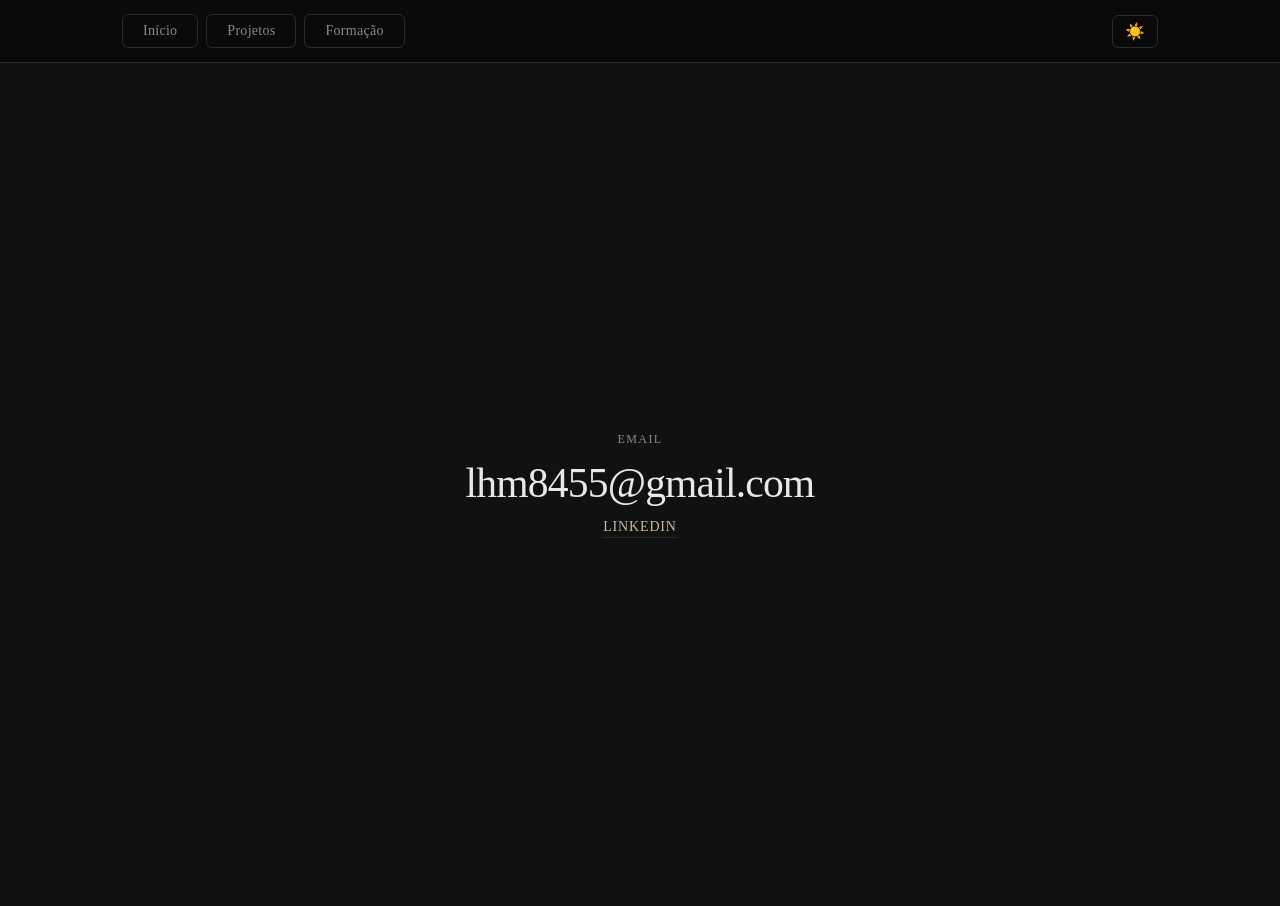
==== Site/contatos.html @ e53b6340 "Add files via upload" ====
<!DOCTYPE html>
<html lang="pt-BR" data-theme="dark">
<head>
  <meta charset="UTF-8">
  <meta name="viewport" content="width=device-width, initial-scale=1.0">
  <title>Contatos</title>
  <link rel="preconnect" href="https://fonts.googleapis.com">
  <link rel="preconnect" href="https://fonts.gstatic.com" crossorigin>
  <link href="https://fonts.googleapis.com/css2?family=Inter:wght@300;400;500;600;700&display=swap" rel="stylesheet">
  <link rel="stylesheet" href="style.css">
</head>
<body>

  <header>
    <nav>
      <div class="nav-links">
        <a href="index.html">Início</a>
        <a href="https://github.com/mezzomo12/projetos_solo.git" target="_blank" rel="noopener">Projetos</a>
        <a href="https://drive.google.com/file/d/1F3x0aLdqHCAM3WFxIWL_sYSEnQjwwmyF/view?usp=sharing" target="_blank" rel="noopener">Formação</a>
      </div>
      <button id="theme-toggle" aria-label="Alternar tema">
        <span id="theme-icon">☀️</span>
      </button>
    </nav>
  </header>

  <main>
    <section id="contatos">
      <p class="label">Email</p>
      <h1 class="email">lhm8455@gmail.com</h1>
      <a href="https://linkedin.com/in/lu%C3%ADs-henrique-mezzomo-631957358/" target="_blank" rel="noopener" class="contato-link">LinkedIn</a>
    </section>
  </main>

  <script src="script.js"></script>
</body>
</html>
---- Site/style.css ----
:root[data-theme="dark"] {
    --bg:         #111111;
    --bg-header:  #0a0a0a;
    --surface:    #1a1a1a;
    --border:     #2a2a2a;
    --text:       #e8e8e8;
    --text-muted: #888888;
    --accent:     #c8b8a2;
  }
  
  :root[data-theme="light"] {
    --bg:         #f5f4f0;
    --bg-header:  #eceae4;
    --surface:    #ffffff;
    --border:     #dddbd4;
    --text:       #1a1a1a;
    --text-muted: #666666;
    --accent:     #7a6a5a;
  }
  
  * {
    margin: 0;
    padding: 0;
    box-sizing: border-box;
  }
  
  body {
    font-family: 'Times New Roman', Times, serif;
    background-color: var(--bg);
    color: var(--text);
  }
  
  header {
    width: 100%;
    background-color: var(--bg-header);
    border-bottom: 1px solid var(--border);
    position: sticky;
    top: 0;
    z-index: 100;
  }
  
  nav {
    display: flex;
    justify-content: space-between;
    align-items: center;
    padding: 14px 32px;
    max-width: 1100px;
    margin: 0 auto;
  }
  
  .nav-links {
    display: flex;
    gap: 8px;
  }
  
  nav a {
    display: inline-block;
    padding: 8px 20px;
    font-size: 0.875rem;
    font-weight: 500;
    letter-spacing: 0.02em;
    color: var(--text-muted);
    text-decoration: none;
    border: 1px solid var(--border);
    border-radius: 6px;
  }
  
  nav a:hover {
    color: var(--text);
    border-color: var(--accent);
    background-color: var(--surface);
  }
  

  #theme-toggle {
    background: none;
    border: 1px solid var(--border);
    border-radius: 6px;
    padding: 6px 12px;
    cursor: pointer;
    font-size: 1rem;
  }
  
  #theme-toggle:hover {
    border-color: var(--accent);
    background-color: var(--surface);
  }
  

  main {
    width: 100%;
  }
  
  #sobre {
    display: flex;
    flex-direction: column;
    align-items: center;
    justify-content: center;
    min-height: auto;
    padding: 60px 20px 40px;
    text-align: center;
  }
  
  .foto-perfil {
    width: 160px;
    height: 160px;
    border-radius: 50%;
    object-fit: cover;
    border: 2px solid var(--border);
    margin-bottom: 28px;
  }
  
  #sobre h1 {
    font-size: 2rem;
    font-weight: 600;
    letter-spacing: -0.02em;
    margin-bottom: 8px;
  }
  
  .subtitulo {
    font-size: 0.875rem;
    font-weight: 400;
    color: var(--accent);
    letter-spacing: 0.08em;
    text-transform: uppercase;
    margin-bottom: 24px;
  }
  
  .descricao {
    max-width: 560px;
    font-size: 0.975rem;
    font-weight: 300;
    line-height: 1.75;
    color: var(--text-muted);
    margin-bottom: 0;
  }

  .scroll-hint {
    margin-top: 48px;
  }
  
  .seta {
    display: block;
    font-size: 1.1rem;
    color: var(--text-muted);
    animation: bounce 2s infinite;
  }
  
  @keyframes bounce {
    0%, 100% { transform: translateY(0); }
    50%       { transform: translateY(6px); }
  }

  #secao2 {
    min-height: 100vh;
    padding: 60px 20px;
    max-width: 1100px;
    margin: 0 auto;
  }

#contatos {
  display: flex;
  flex-direction: column;
  align-items: center;
  justify-content: center;
  min-height: calc(100vh - 57px);
  gap: 12px;
  text-align: center;
  padding: 40px 20px;
}

.label {
  font-size: 0.75rem;
  font-weight: 500;
  letter-spacing: 0.12em;
  text-transform: uppercase;
  color: var(--text-muted);
}

.email {
  font-size: clamp(1.4rem, 4vw, 2.6rem);
  font-weight: 300;
  letter-spacing: -0.02em;
  color: var(--text);
}

.contato-link {
  font-size: 0.875rem;
  font-weight: 500;
  letter-spacing: 0.06em;
  text-transform: uppercase;
  color: var(--accent);
  text-decoration: none;
  border-bottom: 1px solid var(--border);
  padding-bottom: 2px;
}

.contato-link:hover {
  color: var(--text);
  border-color: var(--accent);
}

#secao2 {
  min-height: 40vh;
  padding: 60px 20px;
  max-width: 1100px;
  margin: 0 auto;
  display: flex;
  flex-direction: column;
  align-items: center;
}

#secao2 h2 {
  font-size: 1.4rem;
  font-weight: 600;
  letter-spacing: -0.01em;
  margin-bottom: 24px;
  text-align: center;
}

#secao2 ul {
  list-style: none;
  display: flex;
  flex-direction: column;
  gap: 14px;
  max-width: 640px;
}

#secao2 li {
  font-size: 0.975rem;
  font-weight: 300;
  line-height: 1.75;
  color: var(--text-muted);
  text-align: center;
}

#secao2 li strong {
  color: var(--text);
  font-weight: 600;
}
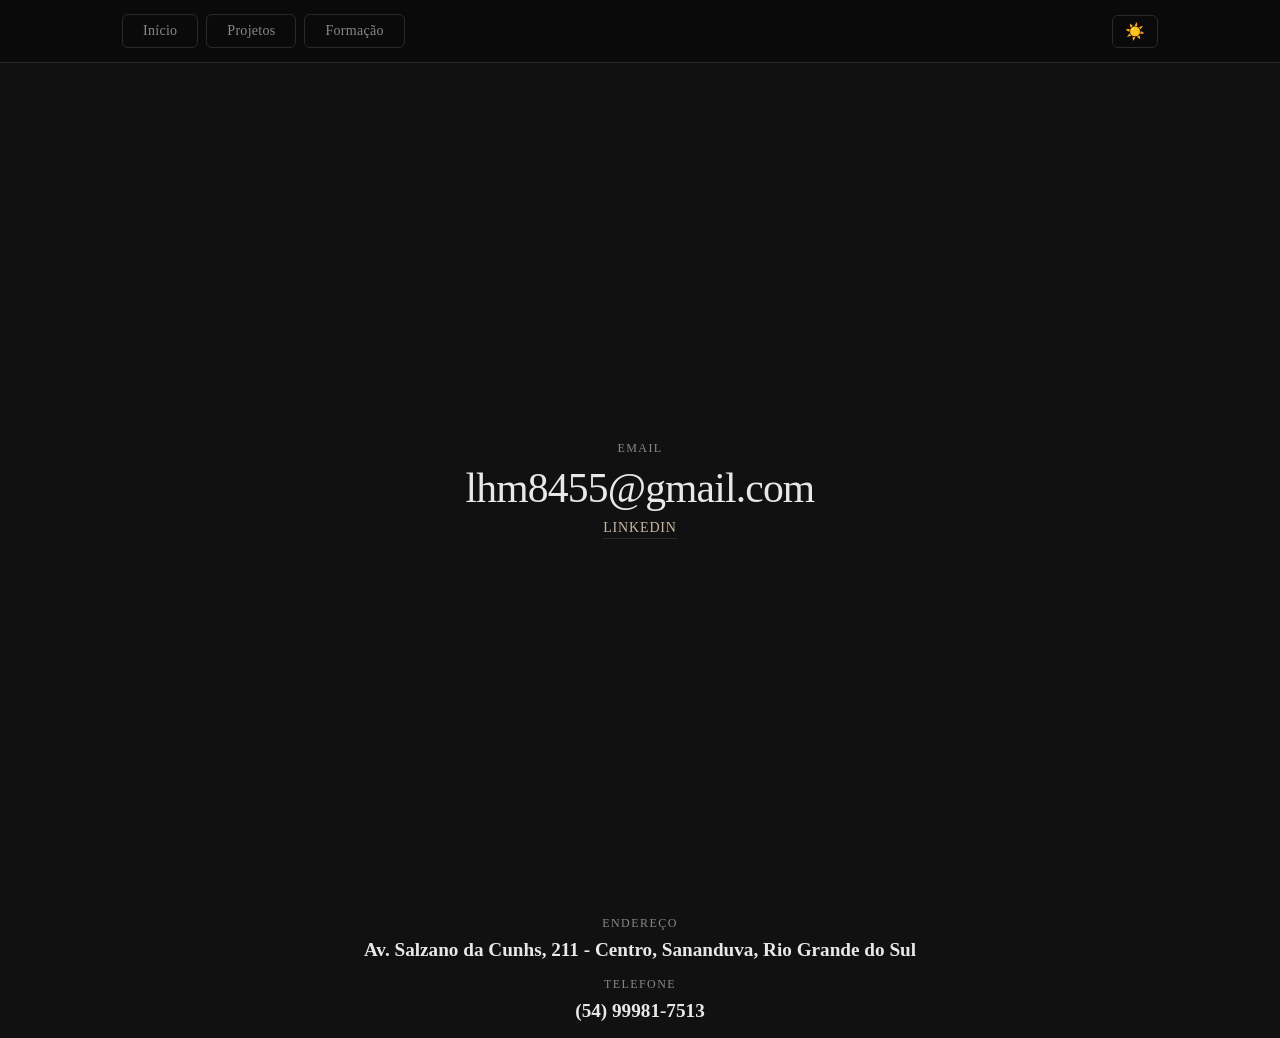
==== commit 1dcf4a15: "Modificações adicionadas" ====
--- a/Site/contatos.html
+++ b/Site/contatos.html
@@ -32,6 +32,15 @@
     </section>
   </main>
 
+  <section id="informacoes-adicionais">
+    <p class="label">Endereço</p>
+    <h1 class="endereco">Av. Salzano da Cunhs, 211 - Centro, Sananduva, Rio Grande do Sul</h1>
+    <p class="label">Telefone</p>
+    <h1 class="telefone">(54) 99981-7513
+    </h1>
+  </section>
+</main>
+
   <script src="script.js"></script>
 </body>
 </html>
--- a/Site/style.css
+++ b/Site/style.css
@@ -237,4 +237,28 @@
 #secao2 li strong {
   color: var(--text);
   font-weight: 600;
-}+}
+
+#informacoes-adicionais {
+  text-align: center;
+  margin: 0 auto; 
+  max-width: 600px; 
+}
+
+#informacoes-adicionais .label {
+  font-weight: 500;
+  margin-bottom: 0.5rem;
+}
+
+#informacoes-adicionais h1 {
+  font-size: 1.2rem;
+  margin-bottom: 1rem; 
+}
+
+main {
+  padding: 5px 5px; 
+}
+
+#contatos {
+  gap: 8px;
+}
